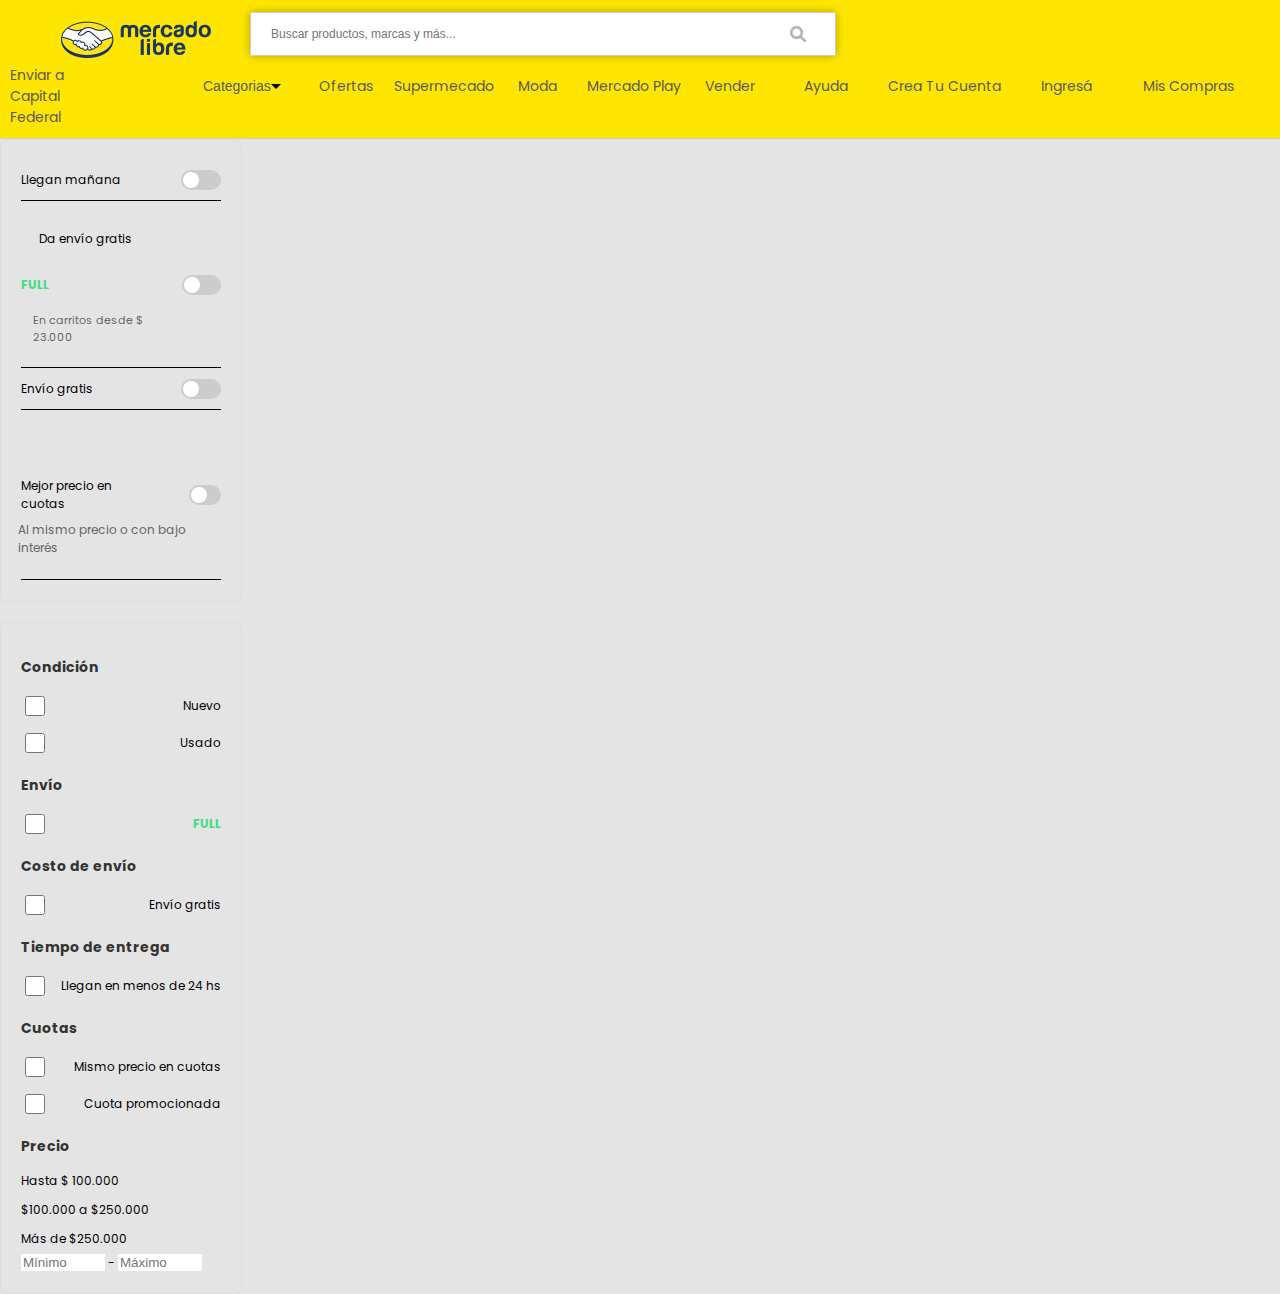
==== index.html @ 1d14c6a2 "josue" ====
<!DOCTYPE html>
<html lang="en">
<head>
    <meta charset="UTF-8">
    <meta name="viewport" content="width=device-width, initial-scale=1.0">
    <link rel="stylesheet" href="https://cdnjs.cloudflare.com/ajax/libs/font-awesome/6.0.0-beta3/css/all.min.css">
    <link rel="stylesheet" href="styles.css">
    <title>Document</title>
</head>
<body>
    <header> 
        <div class="search-container">
            <div class="MCD"><img src="image.png" alt=""></div>
            <form onsubmit="event.preventDefault(); Buscar();"> <!-- Evita el envío del formulario y llama a la función Buscar -->
                <input type="text" id="Busqueda" placeholder="Buscar productos, marcas y más...">
                <button type="submit" class="fa fa-search"></button>
            </form>
        </div>
        <div class="info">
            <div class="ECF">
                Enviar a Capital Federal
            </div>
            
            <div class="info2">
                <div class="Categoria">
                <select name="" id="" >
                    <option value=""> Categorias</option>
                    <option value="">Vehiculos</option>
                </select>
                </div>
                <div class="info3">
                    <div><a href="">Ofertas</a></div>
                    <div><a href="">Supermecado</a></div>
                    <div><a href=""></a>Moda</div>
                    <div><a href="">Mercado Play</a></div>
                    <div><a href="">Vender</a></div>
                    <div><a href="">Ayuda</a></div>  
                </div>
                <div class="info4">
                    <div><a href="">Crea Tu Cuenta</a></div>
                    <div><a href="">Ingresá</a></div>
                    <div><a href="">Mis Compras</a></div>
                </div>
            </div>
            
        </div>
    </header>
    <aside>
        <div class="filtro-container">
            <div id="Busquedas" class="busqueda"></div>
            <div id="cantidadResultados" class="cantidad"></div>
            <div class="filtro1">
                <label class="filtro-switch">
                    Llegan mañana
                    <input type="checkbox">
                    <span class="slider round"></span>
                </label>
            </div>
            <div class="filtro1">
                <label class="filtro-switch">
                    <span class="filtro-green">FULL</span><p class="ads">Da envío gratis</p> 
                    <p class="filtro-small-text">En carritos desde $ 23.000</p>
                    <input type="checkbox">
                    <span class="slider round"></span>
                </label>
            </div>
            <div class="filtro1">
                <label class="filtro-switch">
                    Envío gratis
                    <input type="checkbox">
                    <span class="slider round"></span>
                </label>
            </div>
            <div class="filtro1">
                <label class="filtro-switch">
                    Mejor precio en cuotas
                    <p class="filtro-small-text2">Al mismo precio o con bajo interés</p>
                    <input type="checkbox">
                    <span class="slider round"></span>
                </label>
            </div>
        </div>
    
        <div class="filtro-container">
            <h3>Condición</h3>
            <div class="filtro2">
                <label class="punto">
                    <input type="checkbox">
                    Nuevo 
                </label>
            </div>
            <div class="filtro2">
                <label class="punto">
                    <input type="checkbox">
                    Usado 
                </label>
            </div>
    
            <h3>Envío</h3>
            <div class="filtro2">
                <label class="punto">
                    <input type="checkbox">
                    <span class="filtro-green">FULL</span>
                </label>
            </div>
    
            <h3>Costo de envío</h3>
            <div class="filtro2">
                <label class="punto">
                    <input type="checkbox">
                    Envío gratis 
                </label>
            </div>
    
            <h3>Tiempo de entrega</h3>
            <div class="filtro2">
                <label class="punto">
                    <input type="checkbox">
                    Llegan en menos de 24 hs 
                </label>
            </div>
    
            <h3>Cuotas</h3>
            <div class="filtro2">
                <label class="punto">
                    <input type="checkbox" >
                    Mismo precio en cuotas 
                </label>
            </div>
            <div class="filtro2">
                <label class="punto">
                    <input type="checkbox">
                    Cuota promocionada 
                </label>
            </div>
    
            <h3>Precio</h3>
            <div class="filtro2">
                <label>
                    Hasta $ 100.000 
                </label>
            </div>
            <div class="filtro2">
                <label>
                    $100.000 a $250.000 
                </label>
            </div>
            <div class="filtro2">
                <label>
                    Más de $250.000 
                </label>
            </div>
            <div class="filtro2">
                <input type="text" placeholder="Mínimo">  -
                <input type="text" placeholder="Máximo">
            </div>
        </div>
    </aside>
    <main>
        <a id="Resultado" class="result-container"></a>
    </main>
   <script src="app.js"></script> 
</body>
</html>
---- styles.css ----
@import url('https://fonts.googleapis.com/css2?family=Poppins:wght@200;300;400;500;600;700&display=swap');

body {
    
    font-family: 'Poppins', sans-serif;
    background-color: #e4e4e4;
    margin: 0;
    padding: 0;
}
header {
    background-color: #FFE600;
    padding: 10px 20px; /* Relleno interior */
    justify-content: space-between; /* Distribución de elementos */
    align-items: center; /* Alineación vertical */
    border-bottom: 1px solid #ccc; /* Borde inferior */
    margin: 0; /* Quitar márgenes */
    width: 100%; /* Ocupa todo el ancho */
    box-sizing: border-box; /* Incluir relleno y borde en el ancho */
}

/*buscar*/
select {
    border: 0% solid transparent; /* Borde transparente */
    background-color: transparent; /* Fondo transparente */
    padding: 8px; /* Añade relleno alrededor del texto dentro del select */
    border-radius: 400px; /* Borde redondeado */
    width: 110PX;
    margin-left: 10px;
    margin-top: -10px;
}

.search-container {
    width: 50%;
    margin: 10px auto;
    position: relative;
    display: flex;
}

.search-container input {
    width: 550px;
    border: 1px solid #ccc;
    padding: 14px;
    font-size: 12px;
    border-radius: 1px;
    padding-left: 20px;
    margin-left: -200px;
    margin-top: -10px;
    box-shadow: 0 0 10px rgba(0, 0, 0, 0.3); 
}

button.fa-search {
    position: absolute;
    left: 460px;
    top: 30%;
    transform: translateY(-50%);
    background: none;
    border: none;
    padding: 0;
    cursor: pointer;
    outline: none;
    font-size: 1em;
    transition: color 0.3s ease-in-out;
    color: #b3b3b3;
}

button.fa-search:hover {
    color: #000000;
}

.botones {
  width: 80%;
    margin: 100px 310px;
}

form
{
    margin-left: 120px;
}

img
{
    padding: 1px;
    width: 150px;
    margin-top: 0px;
    margin-left: -270px;
}
.ECF /* Enviar */
{
    width: 109px;
    margin-top: -1px;
    color: #5a5a5a;
}

.info
{
    display: flex;
    font-size: 14px;
    width: 100%;
    margin-left: -10px;
    margin-top: -10px;
}

.info2
{
    display: flex;
    margin-left: 70px;
    margin-top: 10px;
}
.info3
{
    display: flex;
}
.info4
{
    display: flex;
    margin-left: 10px;
}
.info3 > div {
    margin-right: 1px; /* Espacio entre elementos */
    color: #5a5a5a;
    width: 95px;
    text-align: center;
}
.info4 > div {
    margin-right: 2px; /* Espacio entre elementos */
    color: #5a5a5a;
    width: 120px;
    text-align: center;
}

select {
    -webkit-appearance: none; /* Webkit */
    -moz-appearance: none; /* Firefox */
    appearance: none; /* Estándar */
    background: url('data:image/svg+xml;utf8,<svg fill="%23000000" height="24" viewBox="0 0 24 24" width="24" xmlns="http://www.w3.org/2000/svg"><path d="M7 10l5 5 5-5z"/></svg>') no-repeat right 10px center; /* Reemplaza la flecha por un SVG */
    background-color: transparent; /* Color de fondo */
    padding: 10px; /* Espaciado interno */
    border: 0px solid #ccc; /* Borde */
    border-radius: 4px; /* Bordes redondeados */
    Color: #5a5a5a; /* Color del texto */
    width: 105px;
    font-size: 14px;
}
.busqueda
{
    color: #000000;
    font-size: 30px;
}
.cantidad
{
    color: #000000;
    font-size: 12px;
}

.result-container {
    display: flex;
    flex-wrap: wrap;
    gap: 10px; /* Espacio entre columnas */
    box-sizing: border-box;
    margin-top: -1200px;
    margin-left: 250px;
    width: 100%;
}

.result-item {
    flex-basis: calc(25% - 20px); 
    box-sizing: border-box;
    border: 0px solid #ddd; /* Borde para ver los elementos mejor */
    padding: 10px; /* Espacio interno */
    background-color: #ffffff;
    text-align: center; /* Centrar el contenido */
    width: 250px;
    min-height: 300px; /* Altura mínima para todos los elementos */
    display: flex;
    flex-direction: column;
    justify-content: space-between; 
}

.result-item img {
    max-width: 110px;
    margin-left: 30%;
}

.result-item h3 {
    margin: 10px 0;
    font-size: 15px;
    color: #333;
}

.result-item p {
    margin: 5px 0;
    font-size: 14px;
    color: #666;
    margin-top: 10px;
}

.result-container .result-item:hover {
    opacity: 1; /* Mantener la opacidad del elemento bajo el puntero */
    box-shadow: 0 0 10px rgba(0, 0, 0, 0.5); /* Añadir un borde difuminado */
    background-color: #ffffff;
    padding: 10px; /* Espacio interno */
}
.filtro-container {
    background-color: transparent;
    padding: 20px;
    border: 1px solid #ddd;
    margin-bottom: 20px;
    border-radius: 8px;
    width: 200px;
    font-size: 12px;
}
.ads
{
    margin-top: -80px;
    margin-left: -10px;
    width: 200px;
}

.filtro1, .filtro2 {
    margin-bottom: 1px;
    margin-top: 0px;
}

.filtro1 label, .filtro2 label {
    display: flex;
    align-items: center;
    justify-content: space-between;
    width: 100%;
}

.filtro-switch {
    display: flex;
    align-items: center;
    justify-content: space-between;
    width: 100%;
    padding: 10px 0;
    border-bottom: 1px solid #000000;
}

.filtro-switch input {
    display: none;
}


.filtro-small-text {
    color: #666;
    font-size: 11px;
    margin-top: 100px;
    margin-left: -200px;
}
.filtro-small-text2 {
    color: #666;
    font-size: 12px;
    margin-top: 100px;
    margin-left: -115px;
}
/*full*/
.filtro-green {
    color: #44dd84;
    font-weight: bold;
}
/*botones movibles*/
.slider {
    width: 40px;
    height: 20px;
    background-color: #ccc;
    border-radius: 34px;
    position: relative;
    transition: 0.4s;
}

.slider:before {
    content: "";
    position: absolute;
    width: 16px;
    height: 16px;
    border-radius: 50%;
    background-color: white;
    top: 2px;
    left: 2px;
    transition: 0.4s;
}

input:checked + .slider {
    background-color: #0059ff;
}

input:checked + .slider:before {
    transform: translateX(20px);
}

h3 {
    margin-bottom: 10px;
    color: #333;
}

.filtro2 label {
    display: flex;
    justify-content: space-between;
    padding: 5px 0;
}
.punto input[type="checkbox"] {
    margin-right: 8px; 
    width: 20px;
    height: 20px;
    border-radius: 1000px;
    background-color: #000000; 
  }

.filtro2 input[type="text"] {
    width:80px;
    background-color: #ffffff;
    border: 0px solid #ddd;
}
a{
    text-decoration: none;
    color:#5a5a5a ;
}
a:hover
{
    color: #000000;
}
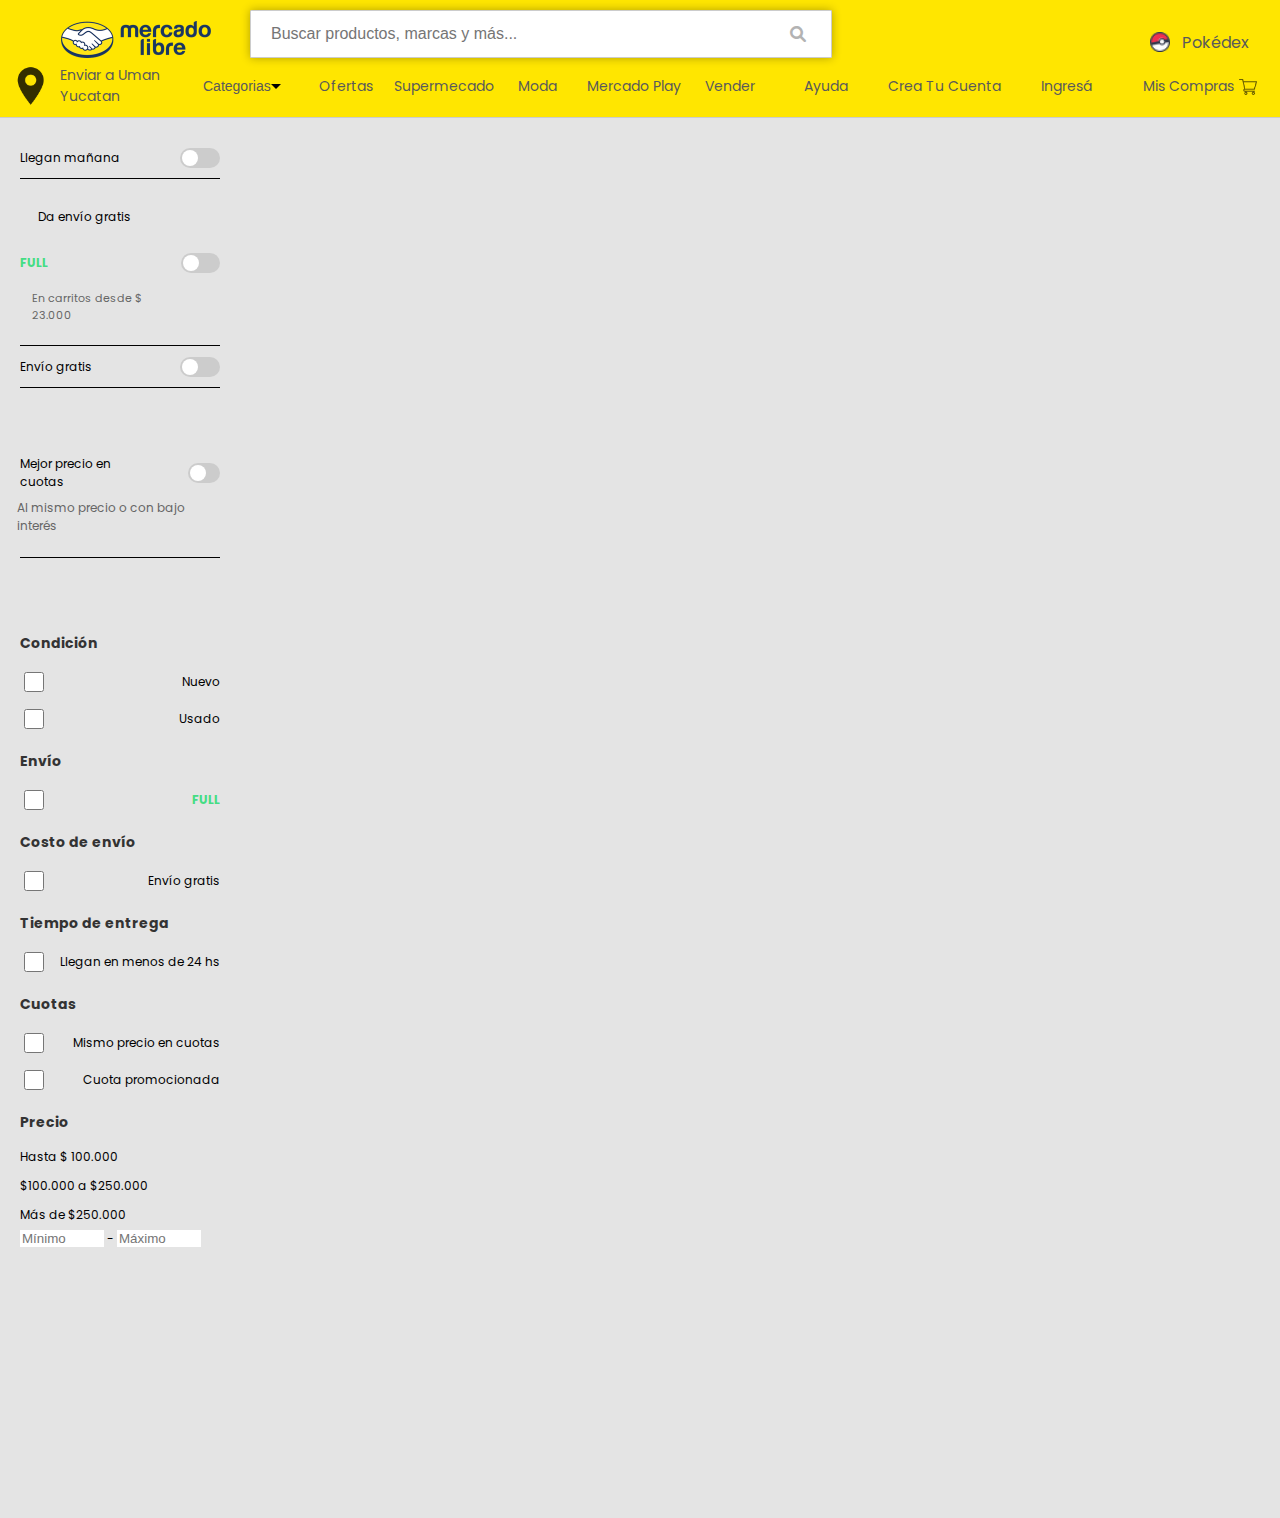
==== commit a145d956: "josue" ====
--- a/index.html
+++ b/index.html
@@ -5,27 +5,30 @@
     <meta name="viewport" content="width=device-width, initial-scale=1.0">
     <link rel="stylesheet" href="https://cdnjs.cloudflare.com/ajax/libs/font-awesome/6.0.0-beta3/css/all.min.css">
     <link rel="stylesheet" href="styles.css">
-    <title>Document</title>
+    <link rel="icon" href="image2.png" type="image/png">
+    <title id="Busquedas2">Mercado Libre</title>
 </head>
 <body>
     <header> 
         <div class="search-container">
-            <div class="MCD"><img src="image.png" alt=""></div>
+            <div class="MCD"><a href=""><img src="image.png" alt="Mercado Libre"></a></div>
             <form onsubmit="event.preventDefault(); Buscar();"> <!-- Evita el envío del formulario y llama a la función Buscar -->
                 <input type="text" id="Busqueda" placeholder="Buscar productos, marcas y más...">
                 <button type="submit" class="fa fa-search"></button>
             </form>
+            <div class="pa">
+                <a class="poq" href="pokemex.html">Pokédex<img src="favicon-16x16.png" class="pq" alt=""></a>
+            </div>  
         </div>
         <div class="info">
             <div class="ECF">
-                Enviar a Capital Federal
+                Enviar a Uman Yucatan <img class="ubicacion" src="marcador-de-posicion.png" alt="carrito">
             </div>
             
             <div class="info2">
                 <div class="Categoria">
                 <select name="" id="" >
                     <option value=""> Categorias</option>
-                    <option value="">Vehiculos</option>
                 </select>
                 </div>
                 <div class="info3">
@@ -39,13 +42,14 @@
                 <div class="info4">
                     <div><a href="">Crea Tu Cuenta</a></div>
                     <div><a href="">Ingresá</a></div>
-                    <div><a href="">Mis Compras</a></div>
+                    <div><a href="">Mis Compras <img class="carrito" src="carrito-de-compras.png" alt="carrito"> </a></div>
                 </div>
             </div>
             
         </div>
     </header>
-    <aside>
+    <aside class="filtros">
+
         <div class="filtro-container">
             <div id="Busquedas" class="busqueda"></div>
             <div id="cantidadResultados" class="cantidad"></div>
@@ -158,6 +162,7 @@
     </aside>
     <main>
         <a id="Resultado" class="result-container"></a>
+        <br><br>
     </main>
    <script src="app.js"></script> 
 </body>
--- a/styles.css
+++ b/styles.css
@@ -38,12 +38,14 @@
 }
 
 .search-container input {
-    width: 550px;
+    width: 510px;
     border: 1px solid #ccc;
     padding: 14px;
-    font-size: 12px;
+    font-size: 16px;
+    color: rgb(63, 63, 63);
     border-radius: 1px;
     padding-left: 20px;
+    padding-right: 50px;
     margin-left: -200px;
     margin-top: -10px;
     box-shadow: 0 0 10px rgba(0, 0, 0, 0.3); 
@@ -87,8 +89,9 @@
 }
 .ECF /* Enviar */
 {
-    width: 109px;
+    width: 125px;
     margin-top: -1px;
+    margin-left: 50px;
     color: #5a5a5a;
 }
 
@@ -104,7 +107,7 @@
 .info2
 {
     display: flex;
-    margin-left: 70px;
+    margin-left: 0px;
     margin-top: 10px;
 }
 .info3
@@ -147,23 +150,36 @@
     color: #000000;
     font-size: 30px;
 }
+.filtros
+{
+    height: 1400px;
+
+}
+
 .cantidad
 {
     color: #000000;
     font-size: 12px;
 }
-
-.result-container {
-    display: flex;
+main
+{
+
     flex-wrap: wrap;
     gap: 10px; /* Espacio entre columnas */
     box-sizing: border-box;
-    margin-top: -1200px;
+}
+.result-container {
+    display: flex;
+    flex-wrap: wrap;
+    gap: 10px; /* Espacio entre columnas */
+    box-sizing: border-box;
+    margin-top: -1380px;
     margin-left: 250px;
-    width: 100%;
+    width: 1050px;
 }
 
 .result-item {
+    
     flex-basis: calc(25% - 20px); 
     box-sizing: border-box;
     border: 0px solid #ddd; /* Borde para ver los elementos mejor */
@@ -172,7 +188,6 @@
     text-align: center; /* Centrar el contenido */
     width: 250px;
     min-height: 300px; /* Altura mínima para todos los elementos */
-    display: flex;
     flex-direction: column;
     justify-content: space-between; 
 }
@@ -204,11 +219,12 @@
 .filtro-container {
     background-color: transparent;
     padding: 20px;
-    border: 1px solid #ddd;
+    border: 0px solid #ddd;
     margin-bottom: 20px;
-    border-radius: 8px;
+    border-radius: 0px;
     width: 200px;
     font-size: 12px;
+    display: block;
 }
 .ads
 {
@@ -218,11 +234,13 @@
 }
 
 .filtro1, .filtro2 {
+    display: block;
     margin-bottom: 1px;
     margin-top: 0px;
 }
 
 .filtro1 label, .filtro2 label {
+    display: block;
     display: flex;
     align-items: center;
     justify-content: space-between;
@@ -230,6 +248,7 @@
 }
 
 .filtro-switch {
+    display: block;
     display: flex;
     align-items: center;
     justify-content: space-between;
@@ -320,4 +339,40 @@
 a:hover
 {
     color: #000000;
+    opacity: 100%;
+}
+.carrito
+{
+    display: flex;
+    margin-top: -20px;
+    margin-left: 110px;
+    width: 18px;
+    opacity: 60%;
+}
+.ubicacion
+{
+    display: flex;
+    margin-top: -42px;
+    margin-left: -50px;
+    width: 40px;
+    opacity: 80%;
+
+}
+.pa
+{
+    display: flex;
+    margin-left: 350px;
+}
+
+.poq
+{
+    display: flex;
+    margin-top: 10px;
+}
+.pq
+{
+    width: 20px;
+    height: 20px;
+    margin-left: -100px;
+    margin-top: 1px;
 }